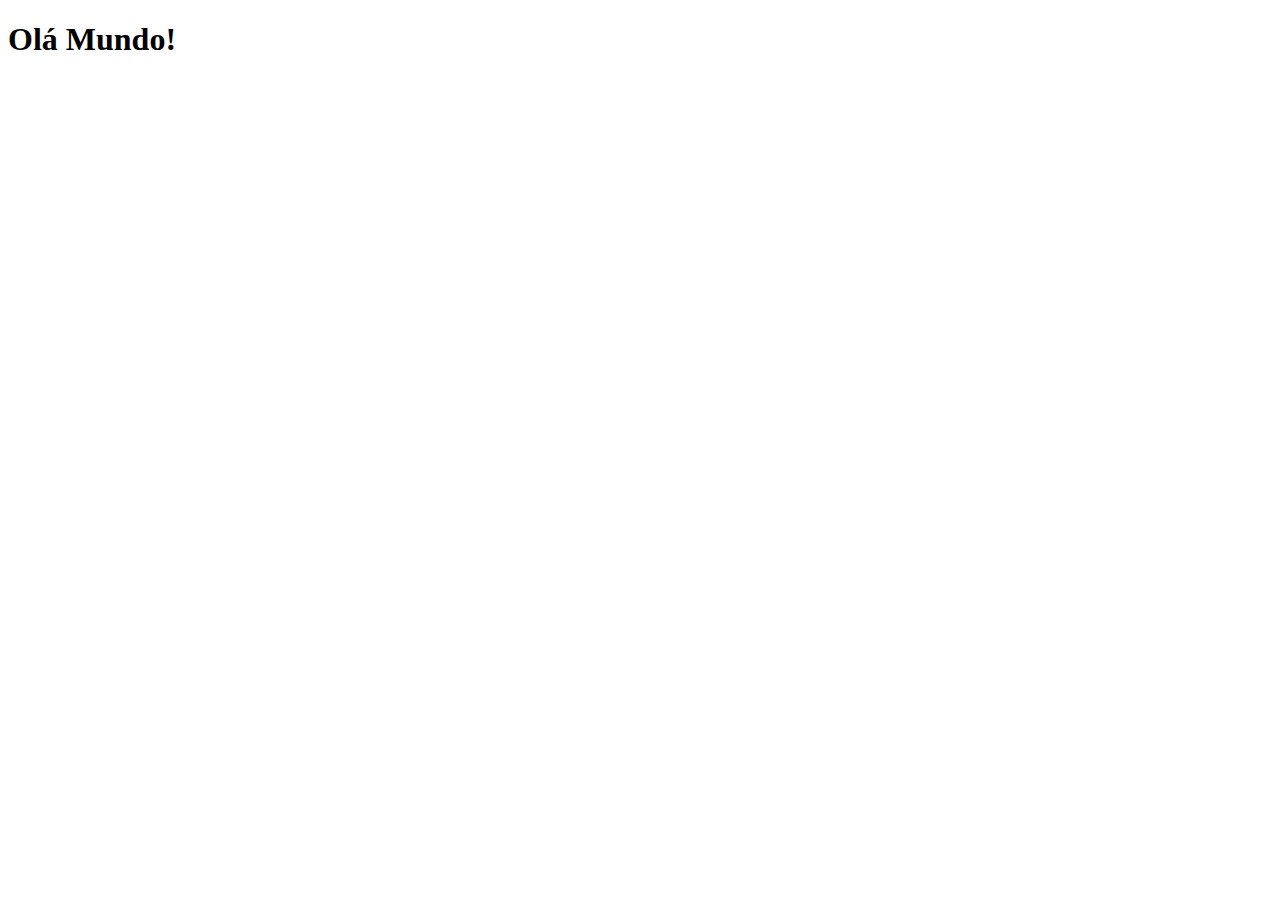
==== index.html @ eb75da8a "criei o index" ====
<!DOCTYPE html>
<html lang="pt-br">
<head>
    <meta charset="UTF-8">
    <meta name="viewport" content="width=device-width, initial-scale=1.0">
    <title>Projeto Redes Sociais</title>
    <link rel="shortcut icon" href="favicon.ico" type="image/x-icon">
</head>
<body>
    <h1>Olá Mundo!</h1>
</body>
</html>
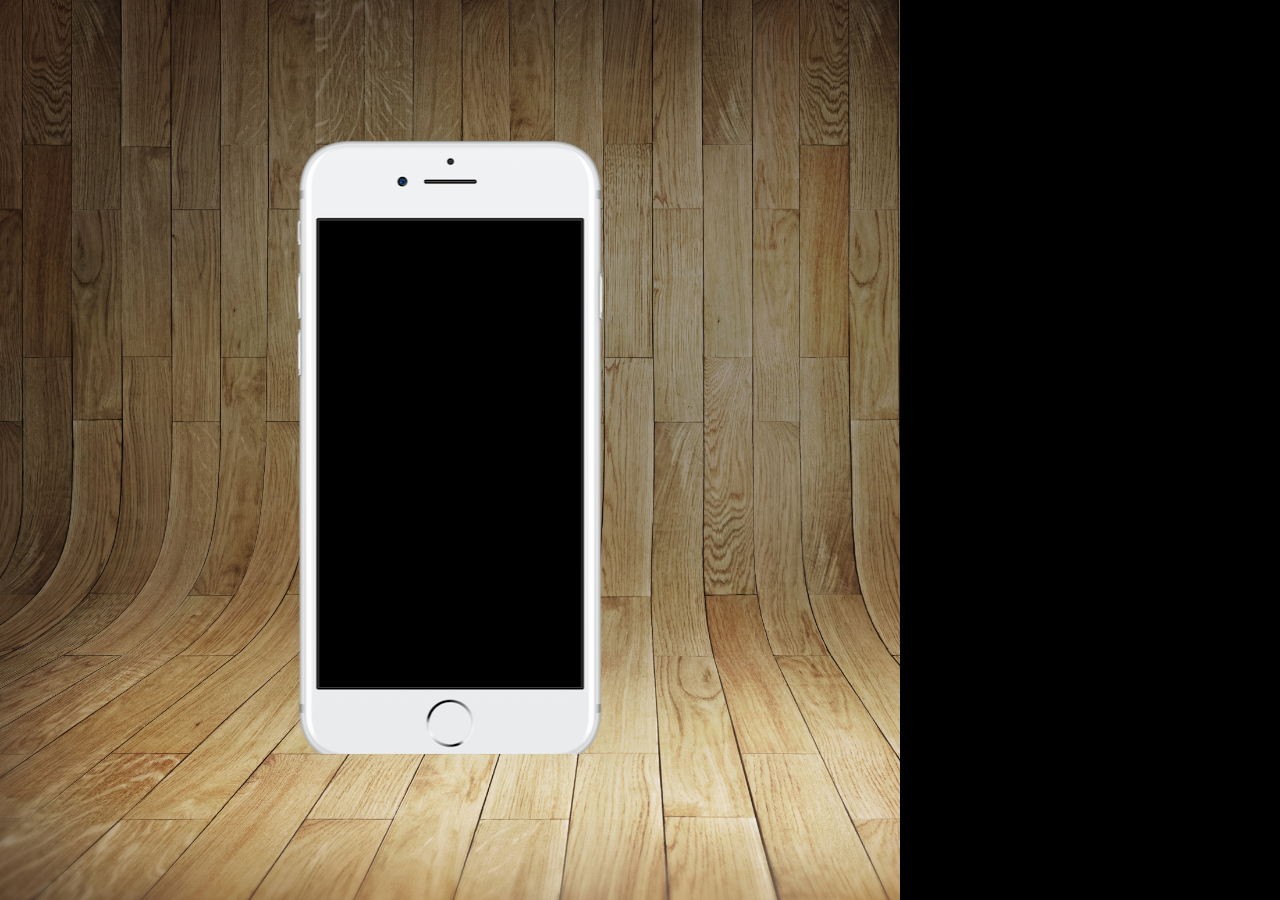
==== commit c32aa2a1: "telefone fundo" ====
--- a/index.html
+++ b/index.html
@@ -5,8 +5,20 @@
     <meta name="viewport" content="width=device-width, initial-scale=1.0">
     <title>Projeto Redes Sociais</title>
     <link rel="shortcut icon" href="favicon.ico" type="image/x-icon">
+
+    <link rel="stylesheet" href="estilos/style.css">
 </head>
 <body>
-    <h1>Olá Mundo!</h1>
+    <main>
+        <section id="telefone">
+
+        </section>
+
+        <section id="redes-sociais">
+
+        </section>
+
+
+    </main>
 </body>
 </html>--- a/estilos/style.css
+++ b/estilos/style.css
@@ -0,0 +1,34 @@
+@charset "UTF-8";
+*{
+    margin: 0px;
+    padding: 0px;
+    font-family: Arial, Helvetica, sans-serif;
+}
+
+html, body{
+    height: 100vh;
+    width: 100vh;
+    background-color: black;
+}
+
+main{
+    position: relative;
+    height: 90vh;
+    
+}
+
+body{
+    background: url(../imagens/fundo-madeira.jpg) no-repeat top center;
+    background-size: cover;
+    background-attachment: fixed;
+}
+
+section#telefone{
+    position: absolute;
+    top: 55%;
+    left: 50%;
+    transform: translate(-50%,-50%);
+    height: 616px;
+    width: 311px;
+    background: url(../imagens/frame-iphone.png) no-repeat;
+}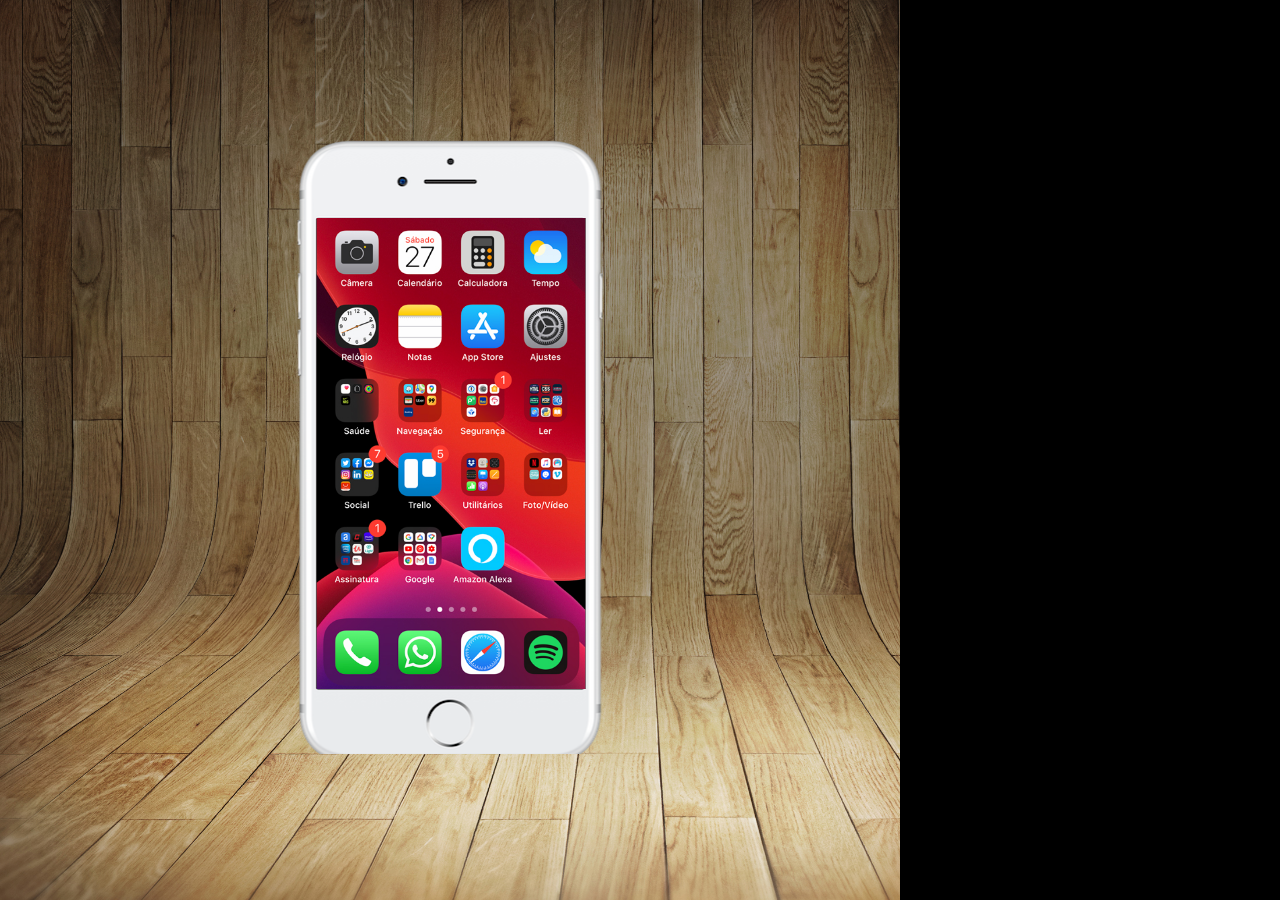
==== commit dc07f0b3: "criei a tela home" ====
--- a/index.html
+++ b/index.html
@@ -11,7 +11,7 @@
 <body>
     <main>
         <section id="telefone">
-
+            <iframe src="home.html" name="tela" id="tela" frameborder="0" scrolling="no"></iframe>
         </section>
 
         <section id="redes-sociais">
--- a/estilos/style.css
+++ b/estilos/style.css
@@ -31,4 +31,13 @@
     height: 616px;
     width: 311px;
     background: url(../imagens/frame-iphone.png) no-repeat;
+}
+
+iframe#tela{
+    position: relative;
+    top: 80px;
+    left: 22px;
+    width: 269px;
+    height: 471px;
+    
 }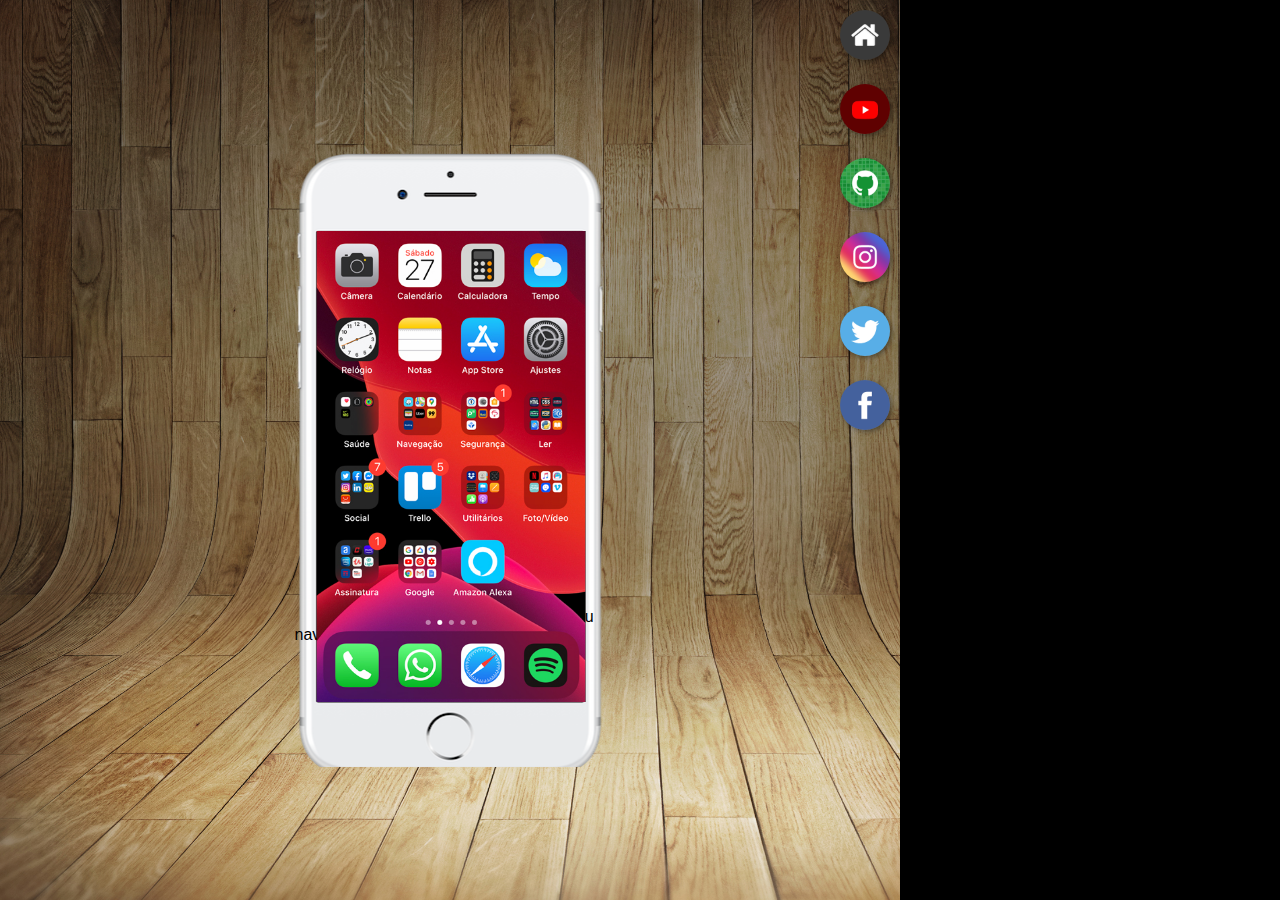
==== commit 7e46645e: "botões na lateral" ====
--- a/index.html
+++ b/index.html
@@ -12,9 +12,16 @@
     <main>
         <section id="telefone">
             <iframe src="home.html" name="tela" id="tela" frameborder="0" scrolling="no"></iframe>
+            seu navegador não é compatível
         </section>
 
         <section id="redes-sociais">
+            <a href="#" target="tela"><img src="imagens/logo-home.jpg" alt="Home"></a><br>
+            <a href="#" target="tela"><img src="imagens/logo-youtube.jpg" alt="Youtube"></a><br>
+            <a href="#" target="tela"><img src="imagens/logo-github.jpg" alt="GitHub"></a><br>
+            <a href="#" target="tela"><img src="imagens/logo-instagram.jpg" alt="Instagram"></a><br>
+            <a href="#" target="tela"><img src="imagens/logo-twitter.jpg" alt="Twitter"></a><br>
+            <a href="#" target="tela"><img src="imagens/logo-facebook.jpg" alt="Facebook"></a>
 
         </section>
 
--- a/estilos/style.css
+++ b/estilos/style.css
@@ -13,7 +13,8 @@
 
 main{
     position: relative;
-    height: 90vh;
+    height: 100vh;
+    
     
 }
 
@@ -25,7 +26,7 @@
 
 section#telefone{
     position: absolute;
-    top: 55%;
+    top: 51%;
     left: 50%;
     transform: translate(-50%,-50%);
     height: 616px;
@@ -40,4 +41,23 @@
     width: 269px;
     height: 471px;
     
+}
+
+section#redes-sociais{
+    text-align: right;
+}
+
+section#redes-sociais img{
+    width: 50px;
+    margin: 10px;
+    border-radius: 50%;
+    box-shadow: 2px 2px 5px rgba(0, 0, 0, 0.400);
+    box-sizing: border-box;
+}
+
+section#redes-sociais img:hover{
+    border: 2px solid rgba(255, 255, 255, 0.637);
+    transform: translate(-3px,-3px);
+    box-shadow: 5px 5px 10px rgba(0, 0, 0, 0.623);
+    transition: transform .3s, border 1s;
 }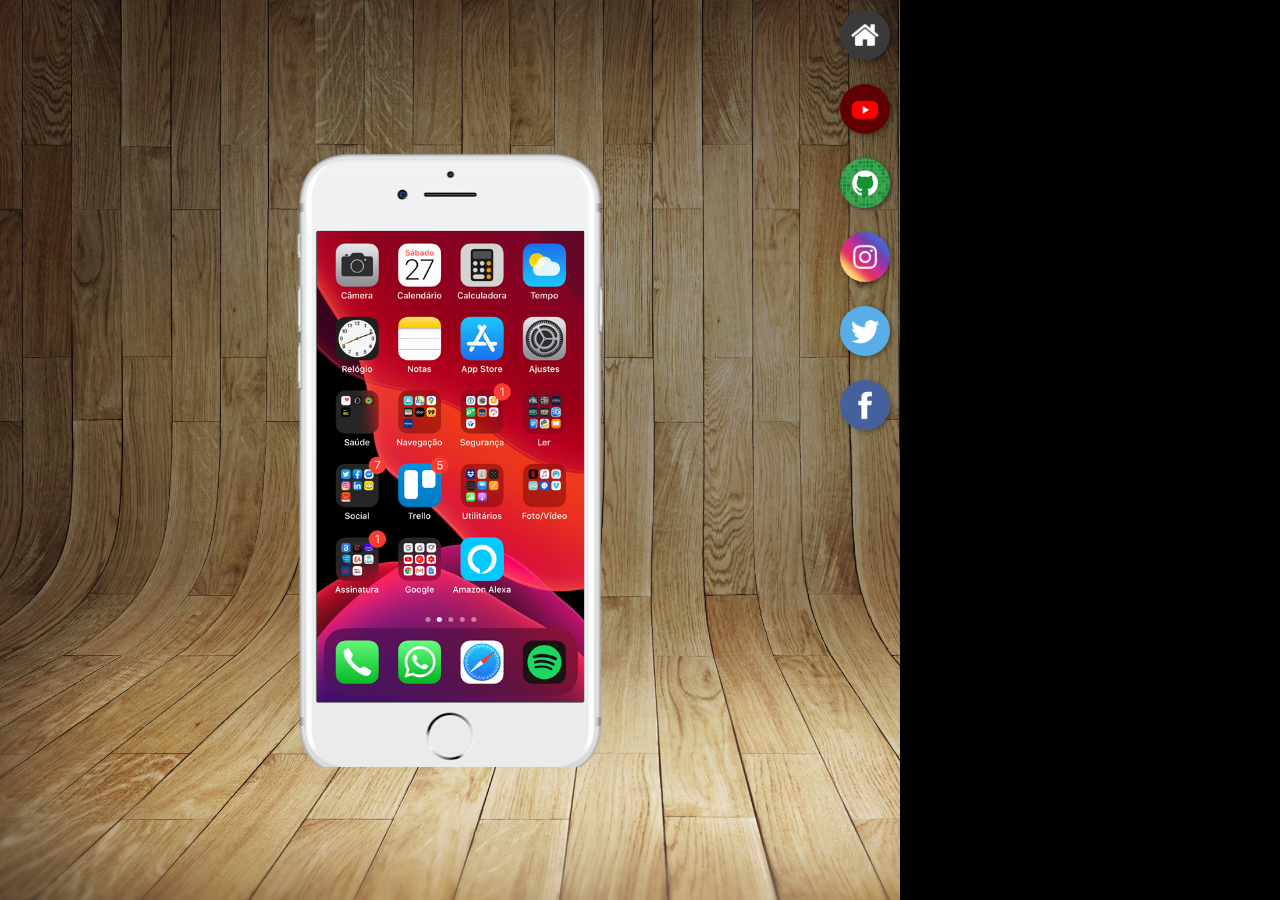
==== commit c42970fa: "finalizado criação das paginas" ====
--- a/index.html
+++ b/index.html
@@ -11,17 +11,17 @@
 <body>
     <main>
         <section id="telefone">
-            <iframe src="home.html" name="tela" id="tela" frameborder="0" scrolling="no"></iframe>
-            seu navegador não é compatível
+            <iframe src="home.html" name="tela" id="tela" frameborder="0" >seu navegador não é compatível</iframe>
+            
         </section>
 
         <section id="redes-sociais">
-            <a href="#" target="tela"><img src="imagens/logo-home.jpg" alt="Home"></a><br>
-            <a href="#" target="tela"><img src="imagens/logo-youtube.jpg" alt="Youtube"></a><br>
-            <a href="#" target="tela"><img src="imagens/logo-github.jpg" alt="GitHub"></a><br>
-            <a href="#" target="tela"><img src="imagens/logo-instagram.jpg" alt="Instagram"></a><br>
-            <a href="#" target="tela"><img src="imagens/logo-twitter.jpg" alt="Twitter"></a><br>
-            <a href="#" target="tela"><img src="imagens/logo-facebook.jpg" alt="Facebook"></a>
+            <a href="home.html" target="tela"><img src="imagens/logo-home.jpg" alt="Home"></a><br>
+            <a href="youtube.html" target="tela"><img src="imagens/logo-youtube.jpg" alt="Youtube"></a><br>
+            <a href="github.html" target="tela"><img src="imagens/logo-github.jpg" alt="GitHub"></a><br>
+            <a href="instagram.html" target="tela"><img src="imagens/logo-instagram.jpg" alt="Instagram"></a><br>
+            <a href="twitter.html" target="tela"><img src="imagens/logo-twitter.jpg" alt="Twitter"></a><br>
+            <a href="facebook.html" target="tela"><img src="imagens/logo-facebook.jpg" alt="Facebook"></a>
 
         </section>
 
--- a/estilos/style.css
+++ b/estilos/style.css
@@ -38,7 +38,7 @@
     position: relative;
     top: 80px;
     left: 22px;
-    width: 269px;
+    width: 267px;
     height: 471px;
     
 }
